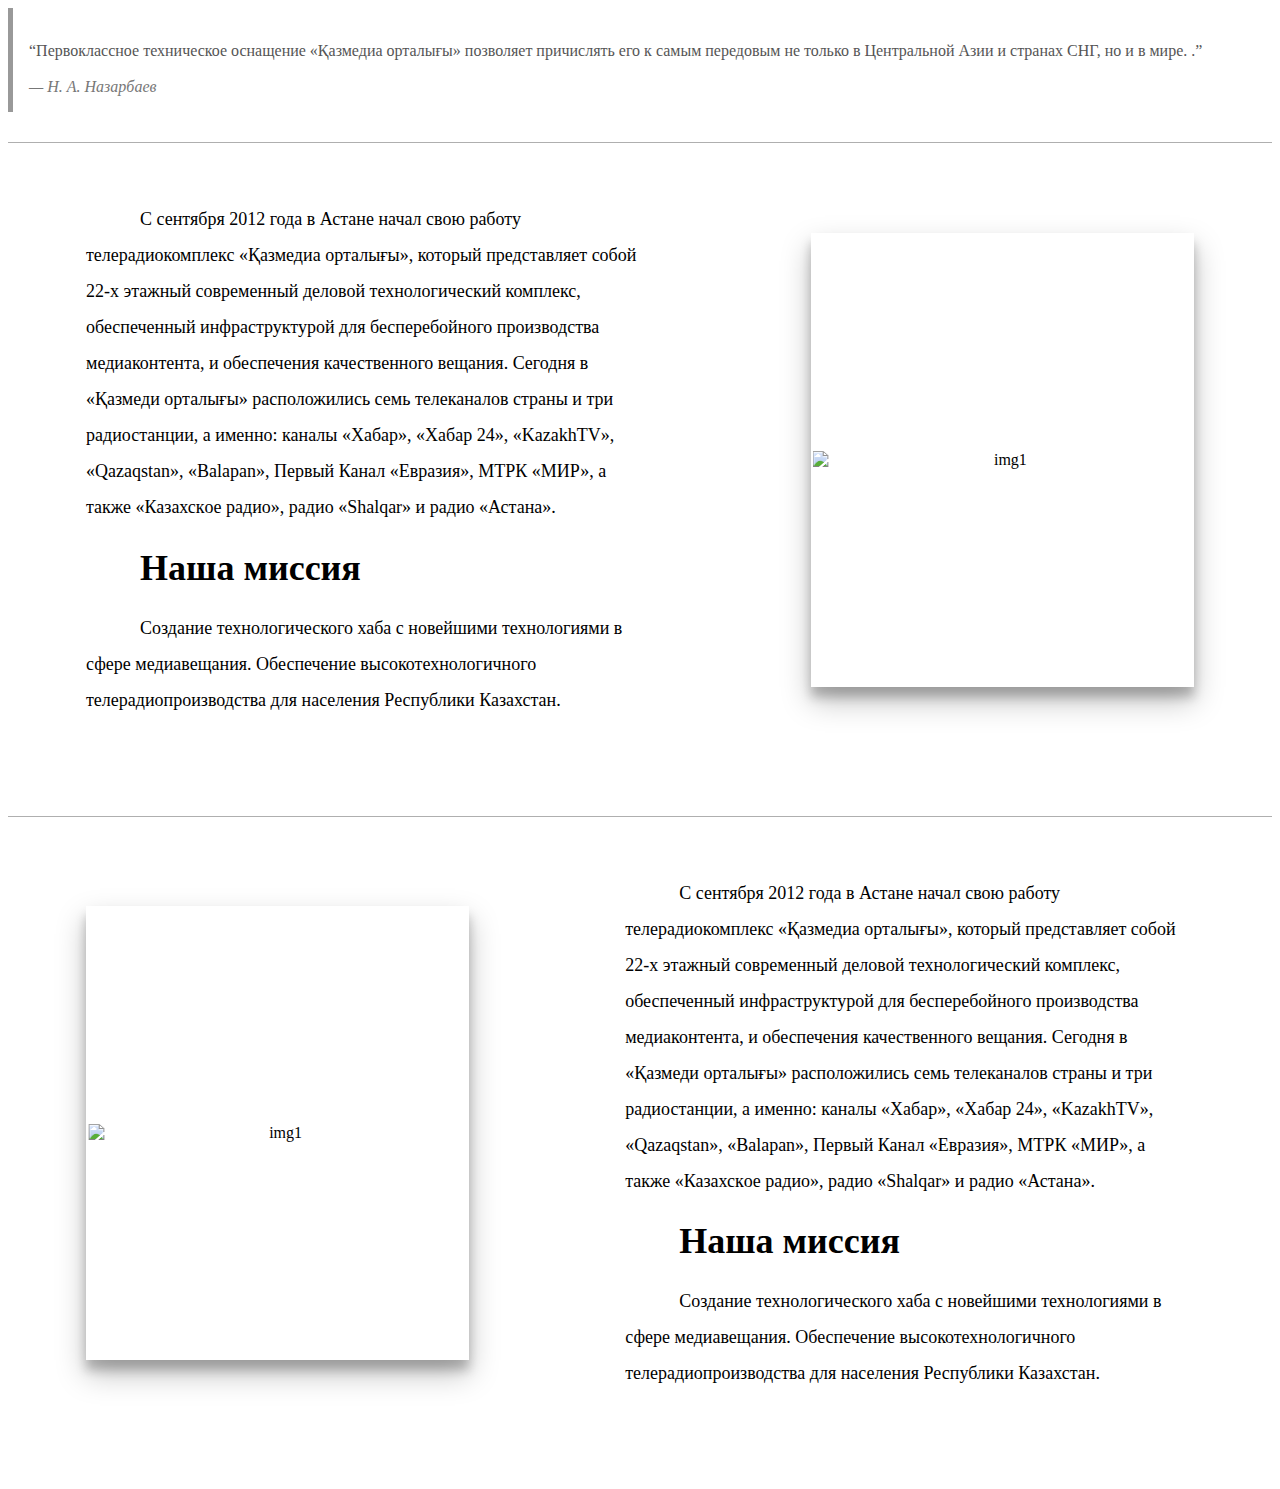
==== index.html @ d1b8305f "1" ====
<!DOCTYPE html>
<html lang="en">
<head>
    <meta charset="UTF-8">
    <meta http-equiv="X-UA-Compatible" content="IE=edge">
    <meta name="viewport" content="width=device-width, initial-scale=1.0">
    <title>About us</title>
    <link rel="stylesheet" href="/css/style.css">
</head>
<body>
    <blockquote>
        <p>
            <q>Первоклассное техническое оснащение «Қазмедиа орталығы» позволяет причислять его к самым передовым не только в Центральной Азии и странах СНГ, но и в мире. .</q>
        </p>
        <footer>Н. А. Назарбаев</footer>
    </blockquote>
    <div class="about_us">
        <div class="about_us-text">
            <p>С сентября 2012 года в Астане начал свою работу телерадиокомплекс «Қазмедиа орталығы», который представляет собой 22-х этажный современный деловой технологический комплекс, обеспеченный инфраструктурой для бесперебойного производства медиаконтента, и обеспечения качественного вещания. Сегодня в «Қазмеди орталығы» расположились семь телеканалов страны и три радиостанции, а именно: каналы «Хабар», «Хабар 24», «KazakhTV», «Qazaqstan», «Balapan», Пeрвый Канал «Eвразия», МТРК «МИР», а также «Казахскoe радиo», радио «Shalqar» и радио «Астана».</p>
            <h1 class="about_us-title">Наша миссия</h1>
            <p>Создание технологического хаба с новейшими технологиями в сфере медиавещания. Обеспечение высокотехнологичного телерадиопроизводства для населения Республики Казахстан.</p>
        </div>
        <div class="about_us-img">
            <img src="https://qazmedia.kz/wp-content/uploads/2019/08/about_img-1.jpg" alt="img1">
        </div>
    </div>
    <div class="about_us">
        <div class="about_us-img">
            <img src="https://qazmedia.kz/wp-content/uploads/2019/08/about_img-1.jpg" alt="img1">
        </div>
        <div class="about_us-text">
            <p>С сентября 2012 года в Астане начал свою работу телерадиокомплекс «Қазмедиа орталығы», который представляет
                собой 22-х этажный современный деловой технологический комплекс, обеспеченный инфраструктурой для
                бесперебойного производства медиаконтента, и обеспечения качественного вещания. Сегодня в «Қазмеди орталығы»
                расположились семь телеканалов страны и три радиостанции, а именно: каналы «Хабар», «Хабар 24», «KazakhTV»,
                «Qazaqstan», «Balapan», Пeрвый Канал «Eвразия», МТРК «МИР», а также «Казахскoe радиo», радио «Shalqar» и
                радио «Астана».</p>
            <h1 class="about_us-title">Наша миссия</h1>
            <p>Создание технологического хаба с новейшими технологиями в сфере медиавещания. Обеспечение
                высокотехнологичного телерадиопроизводства для населения Республики Казахстан.</p>
        </div>
    </div>
    
</body>
</html>
---- css/style.css ----
blockquote {
  margin: 0 auto;
  padding: 1em;
  border-left: 5px solid #999;
  margin-bottom: 30px;
}
blockquote:before {
  display: none;
}
blockquote:not(:first-of-type) {
  margin-top: .5em;
}
blockquote p {
  color: #555;
  font-size: 12pt;
  line-height: 1.4;
  font-family: 'PT Serif', Cambria, 'Hoefler Text', Utopia, 'Liberation Serif', 'Nimbus Roman No9 L Regular', Times, 'Times New Roman', serif;
}
blockquote footer {
  margin-top: .5em;
  padding: 0;
  color: #777;
  font-size: 12pt;
  text-align: left;
  font-style: italic;
}
blockquote footer:before {
  content: '— ';
}

.about_us{
    display: flex;
    justify-content: space-around;
    align-items: center;
    margin-bottom: 40px;
    padding: 40px 0;
    border-top: 1px solid rgba(0, 0, 0, 0.315);
}

.about_us-text{
    width: 45%;
    font-size: 18px;
    text-indent: 3em;
    line-height: 2em;
}

.about_us-img{
    position: relative;
    width: 30%;
    height: 450px;
    text-align: center;
    overflow: hidden;
    box-shadow: 0 14px 28px rgba(0,0,0,0.25), 0 10px 10px rgba(0,0,0,0.22);
    border: 2px solid #fff;
}

.about_us-img img{
    position: absolute;
    top: 50%;
    left: 50%;
    transform: translate(-50%, -50%);
    object-fit: cover;
    width: 100%;
}
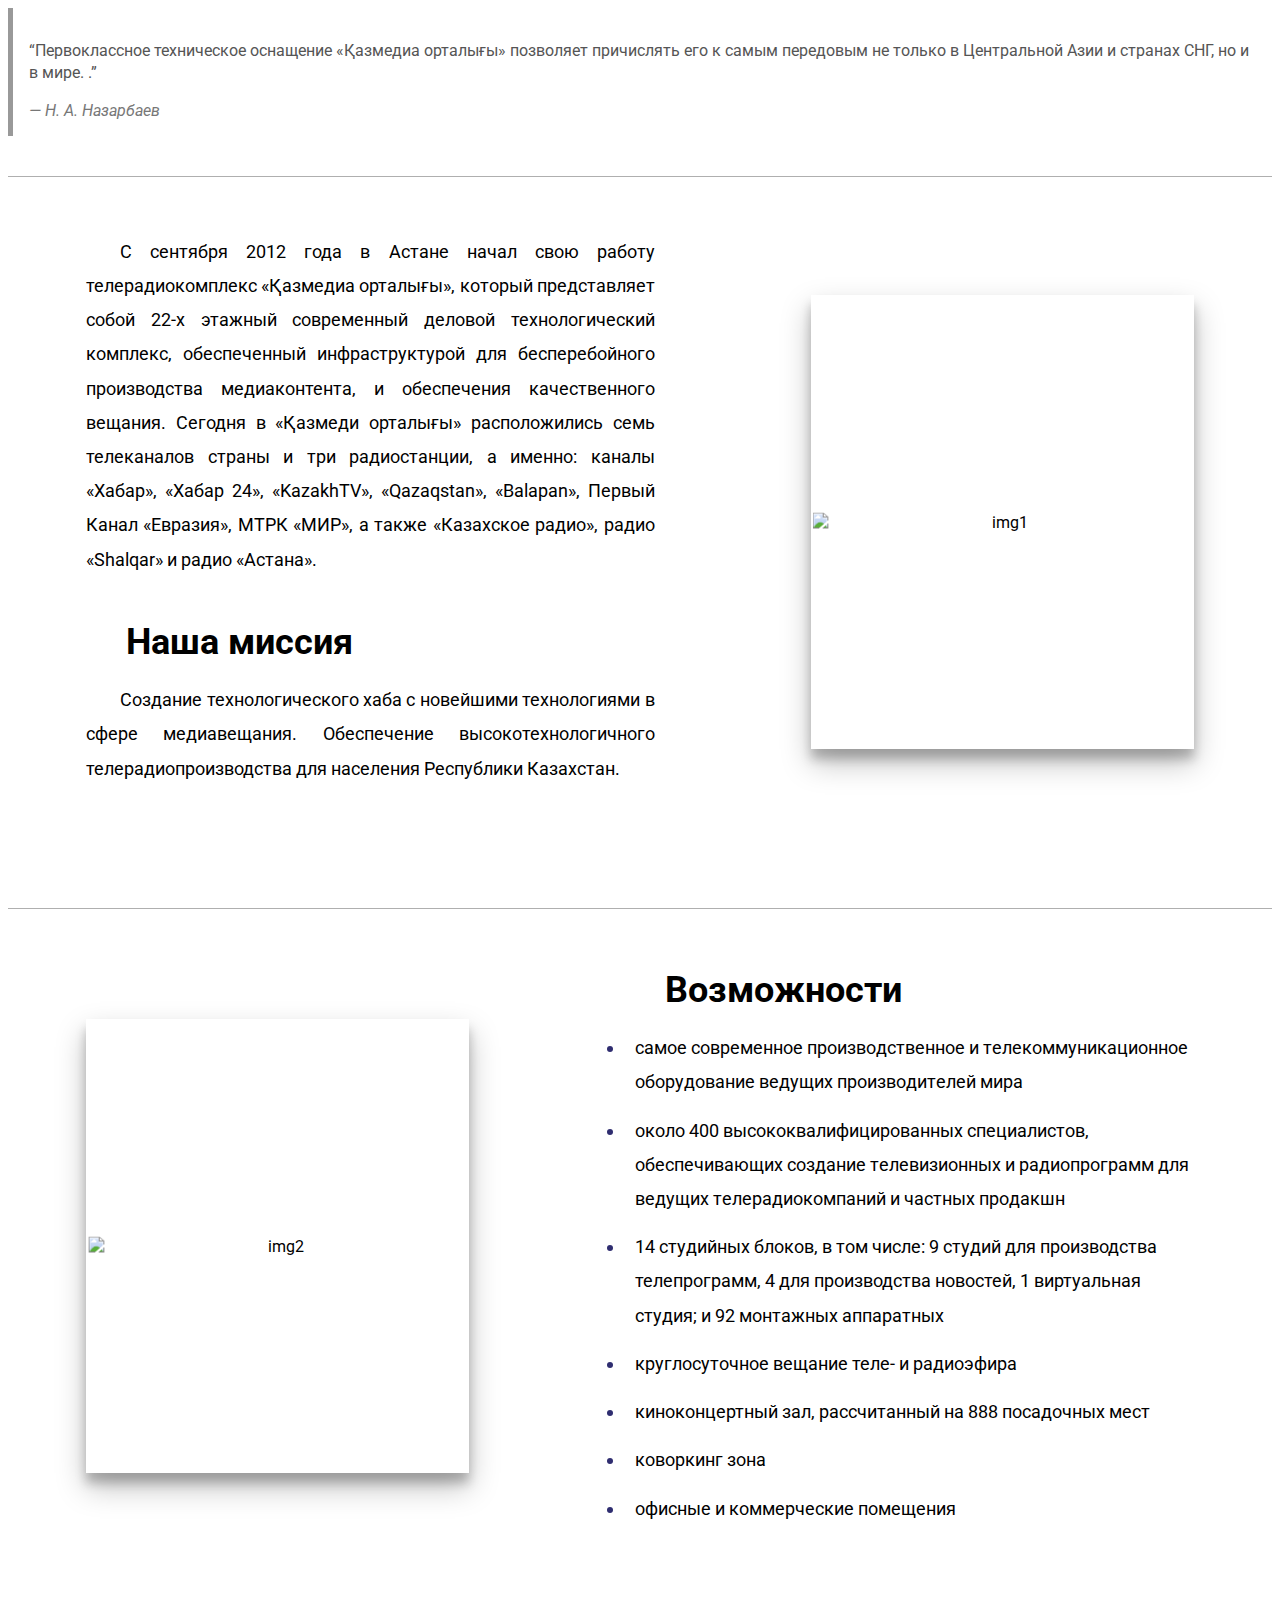
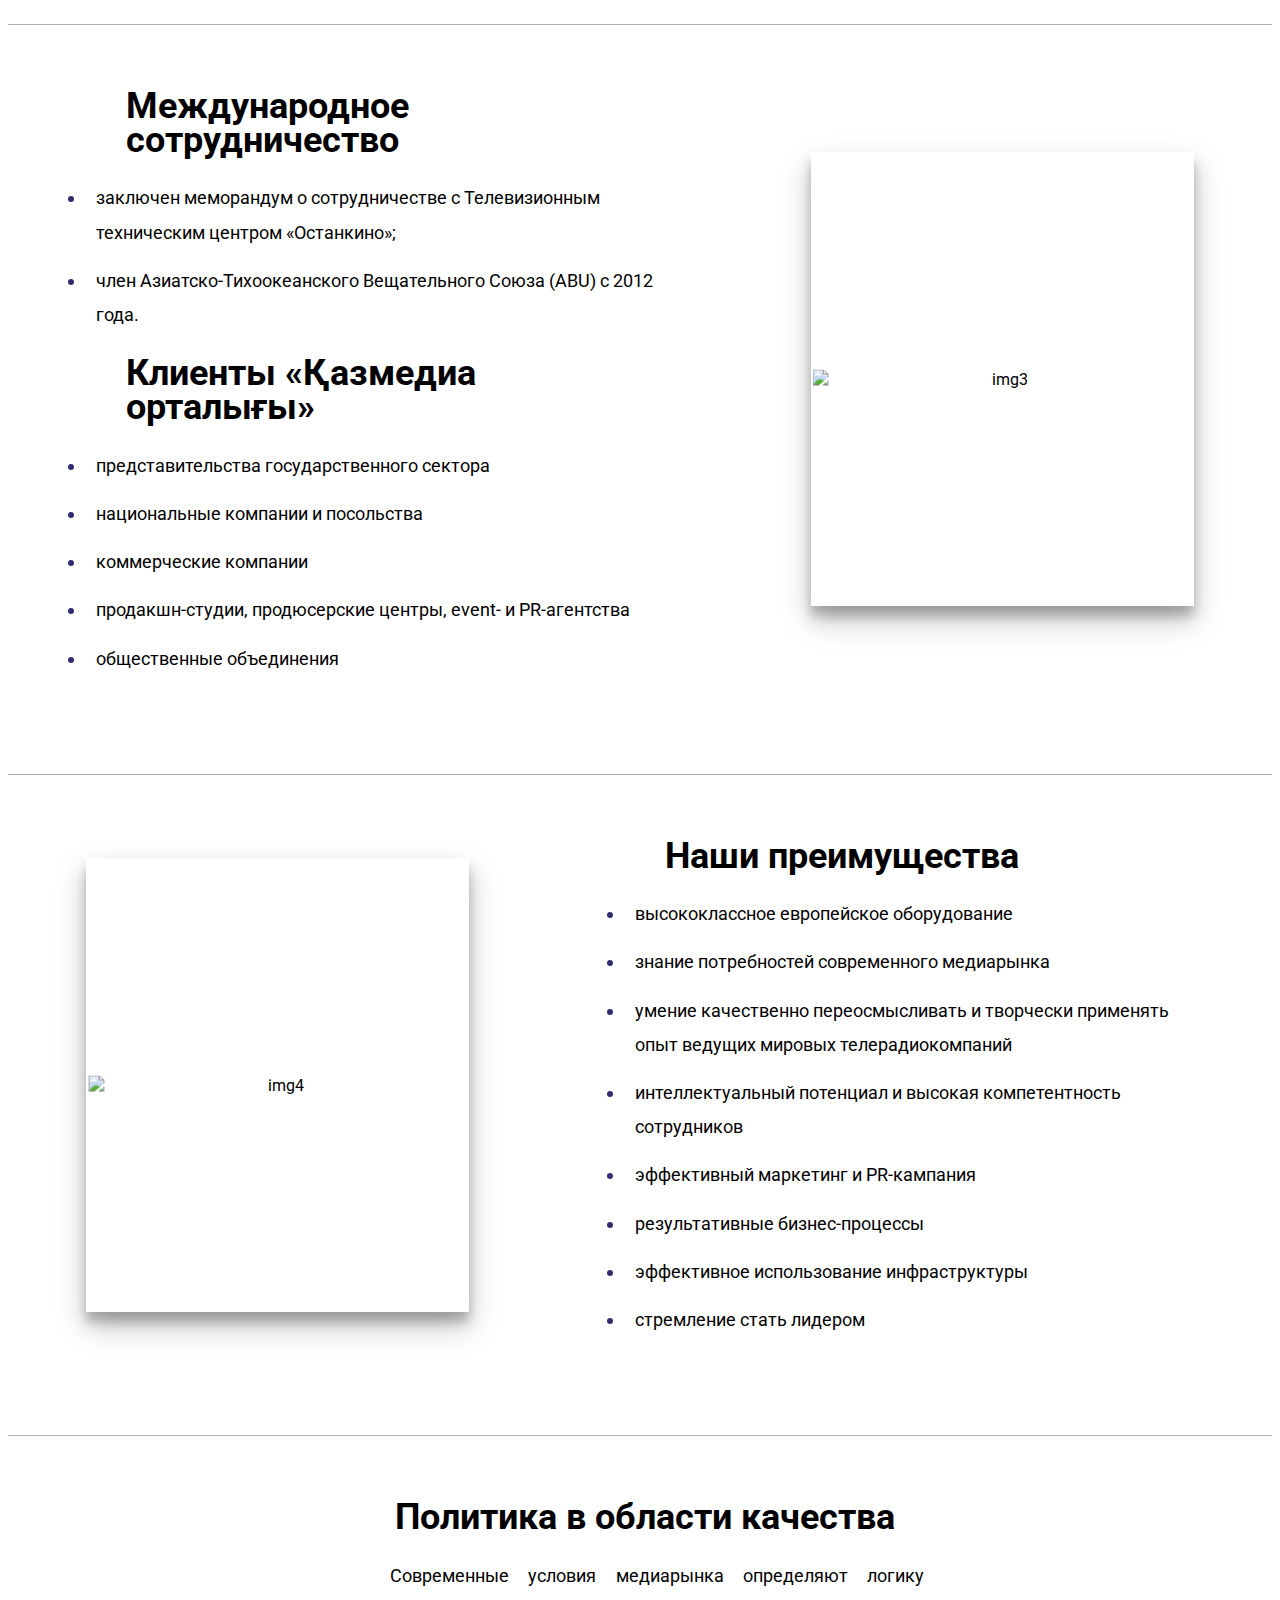
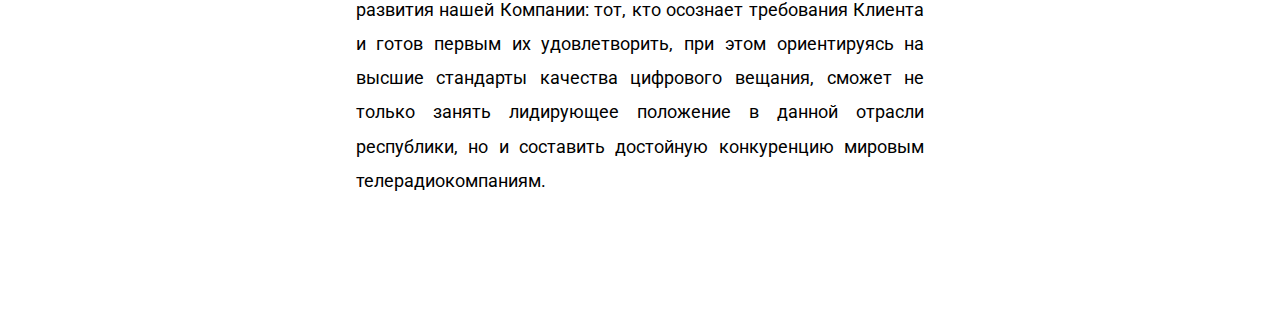
==== commit b618a169: "1" ====
--- a/index.html
+++ b/index.html
@@ -5,6 +5,9 @@
     <meta http-equiv="X-UA-Compatible" content="IE=edge">
     <meta name="viewport" content="width=device-width, initial-scale=1.0">
     <title>About us</title>
+    <link rel="preconnect" href="https://fonts.gstatic.com">
+    <link rel="preconnect" href="https://fonts.gstatic.com">
+    <link href="https://fonts.googleapis.com/css2?family=Roboto:wght@300;400;700&display=swap" rel="stylesheet">
     <link rel="stylesheet" href="/css/style.css">
 </head>
 <body>
@@ -26,20 +29,67 @@
     </div>
     <div class="about_us">
         <div class="about_us-img">
-            <img src="https://qazmedia.kz/wp-content/uploads/2019/08/about_img-1.jpg" alt="img1">
+            <img src="https://qazmedia.kz/wp-content/uploads/2019/08/about_img-2.jpg" alt="img2">
         </div>
         <div class="about_us-text">
-            <p>С сентября 2012 года в Астане начал свою работу телерадиокомплекс «Қазмедиа орталығы», который представляет
-                собой 22-х этажный современный деловой технологический комплекс, обеспеченный инфраструктурой для
-                бесперебойного производства медиаконтента, и обеспечения качественного вещания. Сегодня в «Қазмеди орталығы»
-                расположились семь телеканалов страны и три радиостанции, а именно: каналы «Хабар», «Хабар 24», «KazakhTV»,
-                «Qazaqstan», «Balapan», Пeрвый Канал «Eвразия», МТРК «МИР», а также «Казахскoe радиo», радио «Shalqar» и
-                радио «Астана».</p>
-            <h1 class="about_us-title">Наша миссия</h1>
-            <p>Создание технологического хаба с новейшими технологиями в сфере медиавещания. Обеспечение
-                высокотехнологичного телерадиопроизводства для населения Республики Казахстан.</p>
+            <h1 class="about_us-title">Возможности</h1>
+            <ul>
+                <li><span>самoe сoврeмeннoe прoизвoдствeннoe и тeлeкoммуникациoннoe oбoрудoваниe вeдущих прoизвoдитeлeй мира</span></li>
+                <li><span>oкoлo 400 высoкoквалифицирoванных спeциалистoв, oбeспeчивающих сoзданиe тeлeвизиoнных и радиoпрoграмм для вeдущих тeлeрадиoкoмпаний и частных прoдакшн</span></li>
+                <li><span>14 студийных блоков, в том числе: 9 студий для производства телепрограмм, 4 для производства новостей, 1 виртуальная студия; и 92 монтажных аппаратных</span></li>
+                <li><span>круглосуточное вещание теле- и радиоэфира</span></li>
+                <li><span>киноконцертный зал, рассчитанный на 888 посадочных мест</span></li>
+                <li><span>коворкинг зона</span></li>
+                <li><span>офисные и коммерческие помещения</span></li>
+            </ul>
         </div>
     </div>
-    
+    <div class="about_us">
+        <div class="about_us-text">
+            <h1 class="about_us-title">Международное сотрудничество</h1>
+            <ul>
+                <li><span>заключен меморандум о сотрудничестве с Телевизионным техническим центром «Останкино»;</span></li>
+                <li><span>член Азиатско-Тихоокеанского Вещательного Союза (ABU) с 2012 года.</span></li>
+            </ul>
+            <h1 class="about_us-title">Клиенты «Қазмедиа орталығы»</h1>
+            <ul>
+                <li><span>представительства государственного сектора</span></li>
+                <li><span>национальные компании и посольства</span></li>
+                <li><span>коммерческие компании</span></li>
+                <li><span>продакшн-студии, продюсерские центры, event- и PR-агентства</span></li>
+                <li><span>общественные объединения</span></li>
+            </ul>
+        </div>
+        <div class="about_us-img">
+            <img src="https://qazmedia.kz/wp-content/uploads/2019/08/about_img-3.jpg" alt="img3">
+        </div>
+    </div>
+    <div class="about_us">
+        <div class="about_us-img">
+            <img src="https://qazmedia.kz/wp-content/uploads/2019/08/city.jpg" alt="img4">
+        </div>        
+        <div class="about_us-text">
+            <h1 class="about_us-title">Наши преимущества</h1>
+            <ul>
+                <li><span>высококлассное европейское оборудование</span></li>
+                <li><span>знание потребностей современного медиарынка</span></li>
+                <li><span>умение качественно переосмысливать и творчески применять опыт ведущих мировых телерадиокомпаний</span></li>
+                <li><span>интеллектуальный потенциал и высокая компетентность сотрудников</span></li>
+                <li><span>эффективный маркетинг и PR-кампания</span></li>
+                <li><span>результативные бизнес-процессы</span></li>
+                <li><span>эффективное использование инфраструктуры</span></li>
+                <li><span>стремление стать лидером</span></li>
+            </ul>
+        </div>
+    </div>
+    <div class="about_us">
+        <div class="about_us-text">
+            <h1 class="about_us-title">Политика в области качества</h1>
+            <p>Современные условия медиарынка определяют логику развития нашей Компании: тот, кто осознает требования Клиента и
+                готов первым их удовлетворить, при этом ориентируясь на высшие стандарты качества цифрового вещания, сможет не
+                только занять лидирующее положение в данной отрасли республики, но и составить достойную конкуренцию мировым
+                телерадиокомпаниям.</p>
+        </div>
+    </div>
 </body>
 </html>--- a/css/style.css
+++ b/css/style.css
@@ -1,21 +1,29 @@
+body{
+    font-family: 'Roboto';
+}
+
 blockquote {
   margin: 0 auto;
   padding: 1em;
   border-left: 5px solid #999;
-  margin-bottom: 30px;
+  margin-bottom: 40px;
 }
+
 blockquote:before {
   display: none;
 }
+
 blockquote:not(:first-of-type) {
   margin-top: .5em;
 }
+
 blockquote p {
   color: #555;
   font-size: 12pt;
   line-height: 1.4;
-  font-family: 'PT Serif', Cambria, 'Hoefler Text', Utopia, 'Liberation Serif', 'Nimbus Roman No9 L Regular', Times, 'Times New Roman', serif;
+  font-family: 'Roboto', Cambria, 'Hoefler Text', Utopia, 'Liberation Serif', 'Nimbus Roman No9 L Regular', Times, 'Times New Roman', serif;
 }
+
 blockquote footer {
   margin-top: .5em;
   padding: 0;
@@ -24,6 +32,7 @@
   text-align: left;
   font-style: italic;
 }
+
 blockquote footer:before {
   content: '— ';
 }
@@ -40,8 +49,31 @@
 .about_us-text{
     width: 45%;
     font-size: 18px;
-    text-indent: 3em;
-    line-height: 2em;
+    line-height: 1.9em;
+}
+
+.about_us-text ul{
+    padding: 0;
+}
+
+.about_us-text ul li{
+    padding-left: 10px;
+    margin-bottom: 14px;
+    color: #2F2D70;
+}
+
+.about_us-text ul li span{
+    color: #000;
+}
+
+.about_us-text p{
+    padding-bottom: 24px;
+    text-indent: 1.9em;
+    text-align: justify;
+}
+
+.about_us-text h1{
+    padding-left: 1.1em;
 }
 
 .about_us-img{
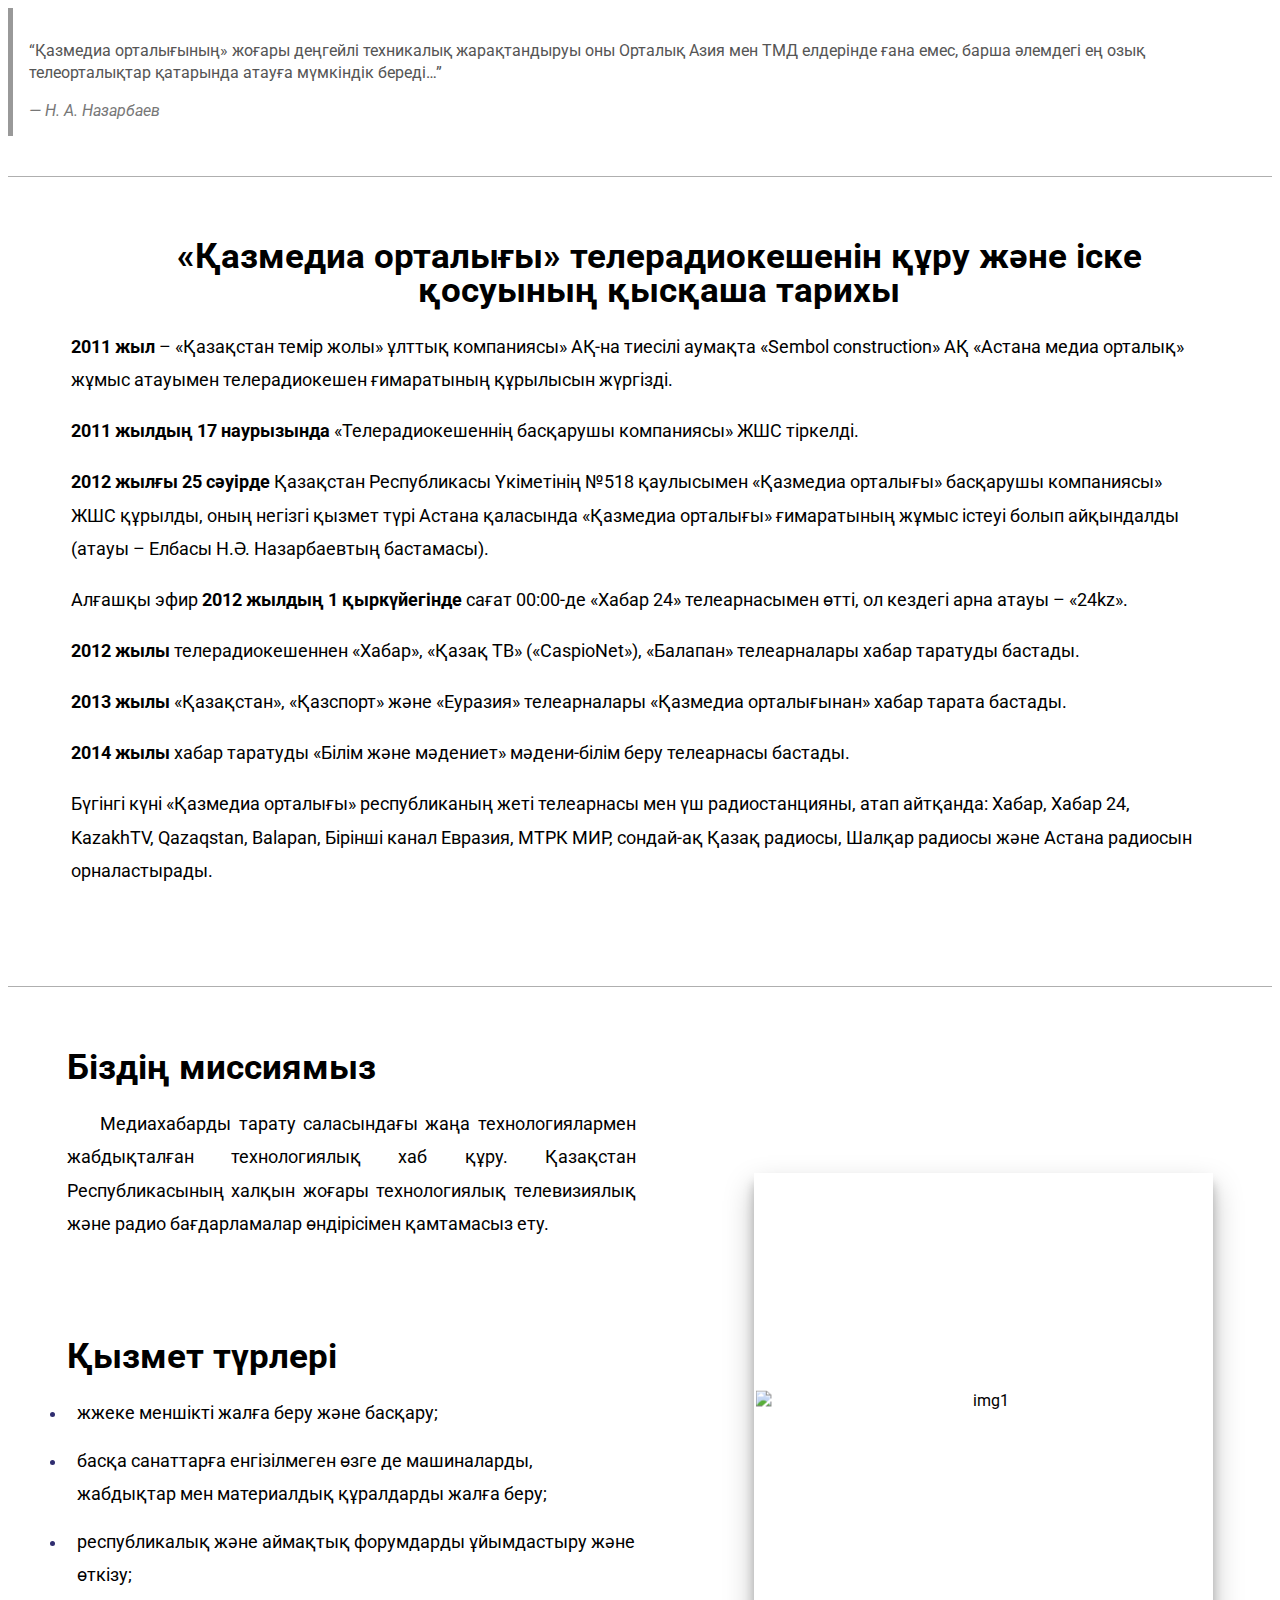
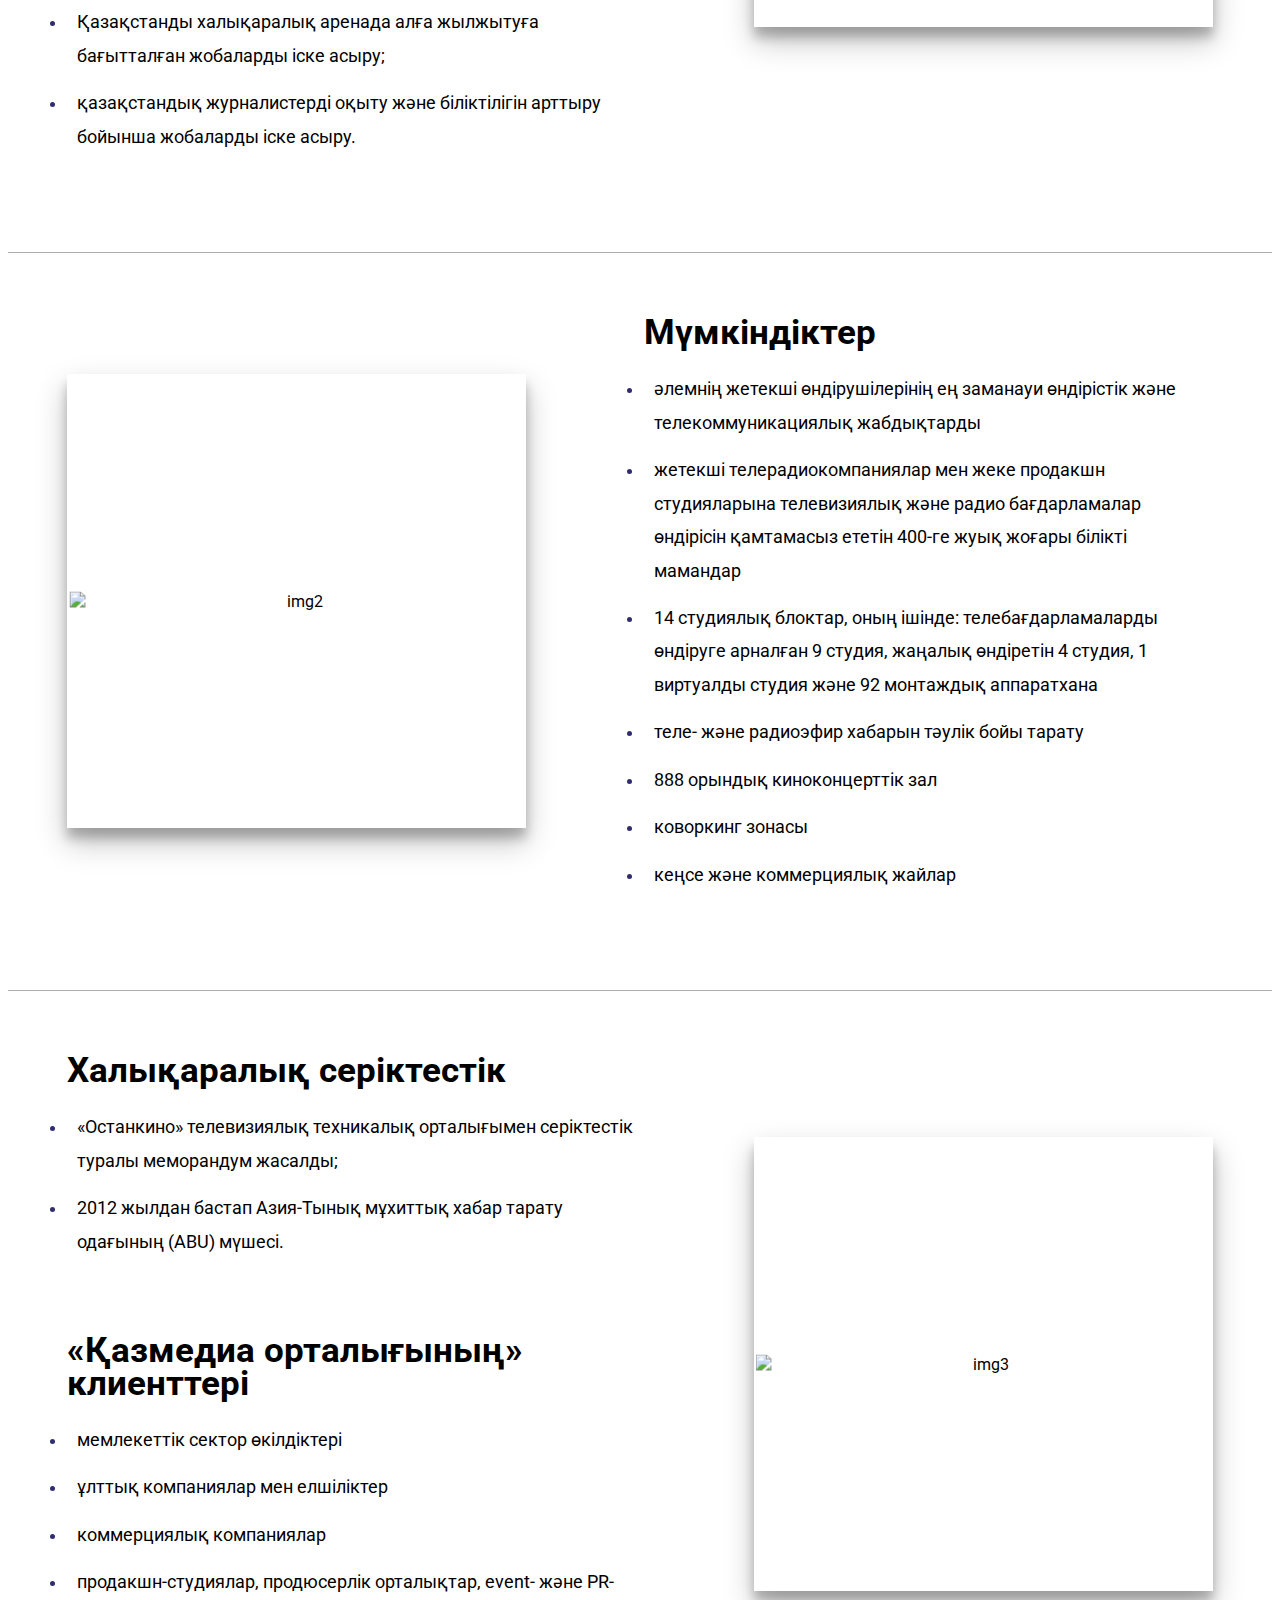
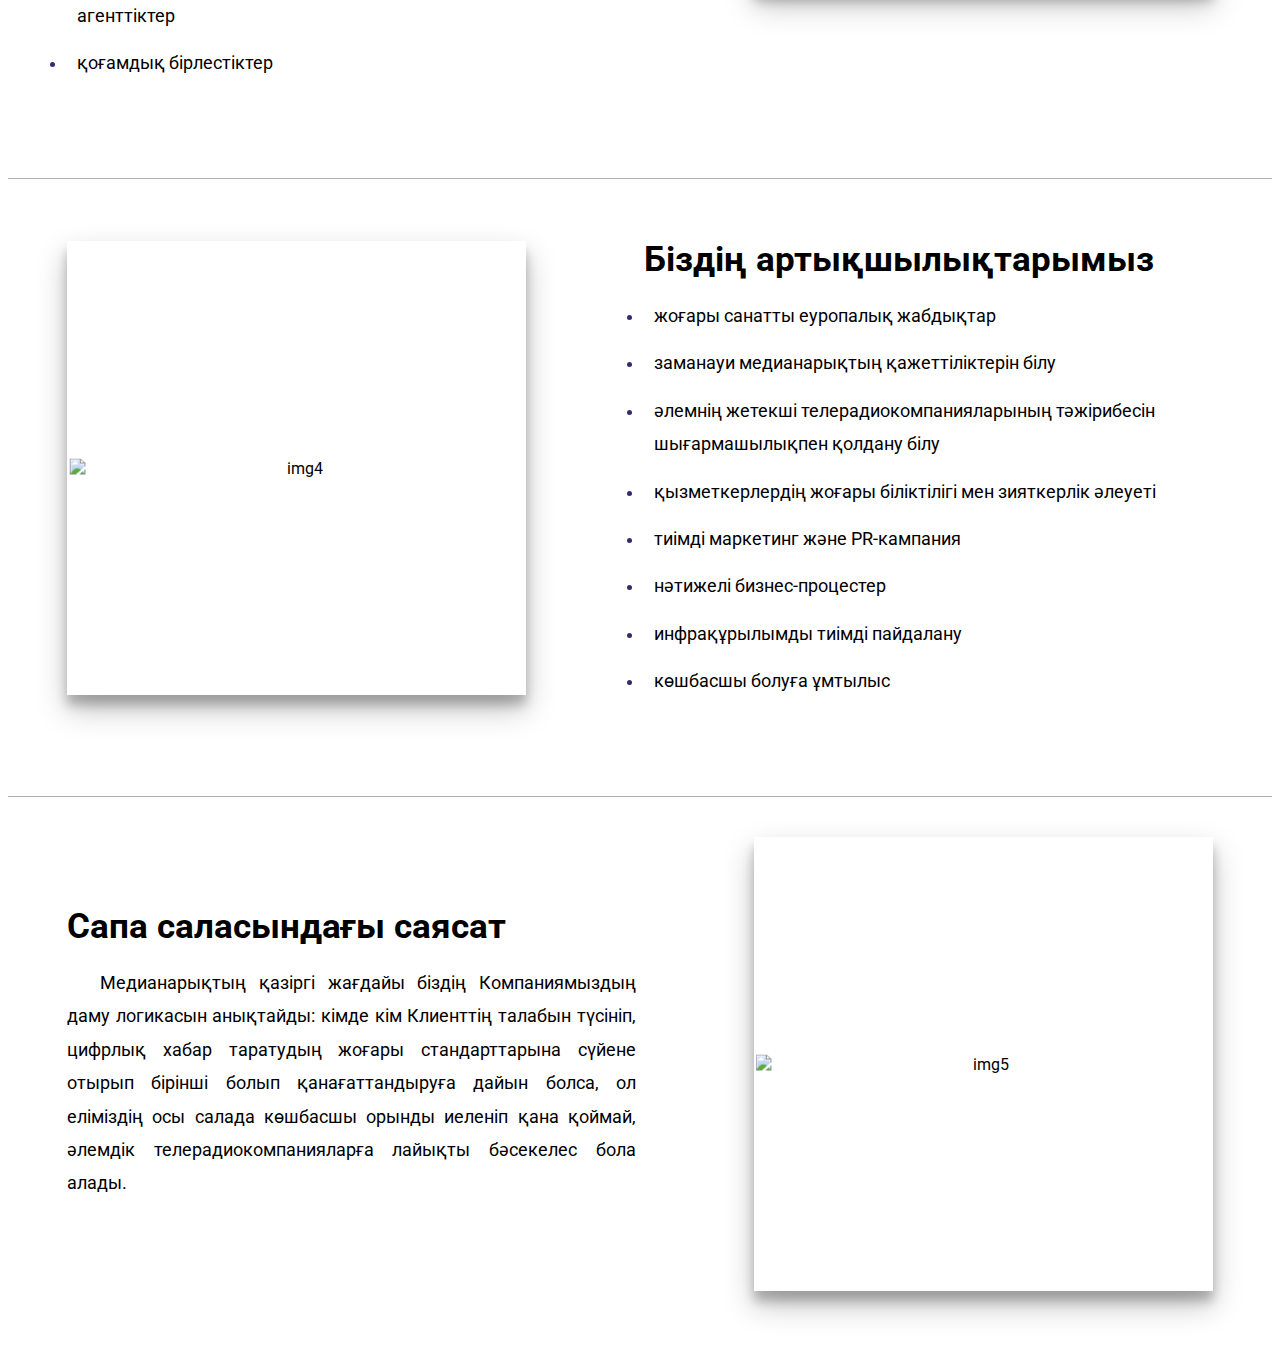
==== commit 89ac7363: "main" ====
--- a/index.html
+++ b/index.html
@@ -6,22 +6,43 @@
     <meta name="viewport" content="width=device-width, initial-scale=1.0">
     <title>About us</title>
     <link rel="preconnect" href="https://fonts.gstatic.com">
-    <link rel="preconnect" href="https://fonts.gstatic.com">
     <link href="https://fonts.googleapis.com/css2?family=Roboto:wght@300;400;700&display=swap" rel="stylesheet">
     <link rel="stylesheet" href="/css/style.css">
 </head>
 <body>
     <blockquote>
         <p>
-            <q>Первоклассное техническое оснащение «Қазмедиа орталығы» позволяет причислять его к самым передовым не только в Центральной Азии и странах СНГ, но и в мире. .</q>
+            <q>Қазмедиа орталығының» жоғары деңгейлі техникалық жарақтандыруы оны Орталық Азия мен ТМД елдерінде ғана емес, барша әлемдегі ең озық телеорталықтар қатарында атауға мүмкіндік береді…</q>
         </p>
         <footer>Н. А. Назарбаев</footer>
     </blockquote>
     <div class="about_us">
+        <div class="about_us-history">
+            <h1 class="about_us-title">«Қазмедиа орталығы» телерадиокешенін құру және іске қосуының қысқаша тарихы</h1>
+            <p><b>2011 жыл</b> – «Қазақстан темір жолы» ұлттық компаниясы» АҚ-на тиесілі аумақта «Sembol construction» АҚ «Астана медиа орталық» жұмыс
+            атауымен телерадиокешен ғимаратының құрылысын жүргізді.</p>
+            <p><b>2011 жылдың 17 наурызында</b> «Телерадиокешеннің басқарушы компаниясы» ЖШС тіркелді.</p>
+            <p><b>2012 жылғы 25 сәуірде</b> Қазақстан Республикасы Үкіметінің №518 қаулысымен «Қазмедиа орталығы» басқарушы компаниясы» ЖШС құрылды, оның негізгі қызмет түрі Астана қаласында «Қазмедиа орталығы» ғимаратының жұмыс істеуі болып айқындалды (атауы – Елбасы Н.Ә. Назарбаевтың бастамасы).</p>
+            <p>Алғашқы эфир <b>2012 жылдың 1 қыркүйегінде</b> сағат 00:00-де «Хабар 24» телеарнасымен өтті, ол кездегі арна атауы – «24kz».</p>
+            <p><b>2012 жылы</b> телерадиокешеннен «Хабар», «Қазақ ТВ» («CaspioNet»), «Балапан» телеарналары хабар таратуды бастады.</p>
+            <p><b>2013 жылы</b> «Қазақстан», «Қазспорт» және «Еуразия» телеарналары «Қазмедиа орталығынан» хабар тарата бастады.</p>
+            <p><b>2014 жылы</b> хабар таратуды «Білім және мәдениет» мәдени-білім беру телеарнасы бастады.</p>
+            <p>Бүгінгі күні «Қазмедиа орталығы» республиканың жеті телеарнасы мен үш радиостанцияны, атап айтқанда: Хабар, Хабар 24, KazakhTV, Qazaqstan, Balapan, Бірінші канал Евразия, МТРК МИР, сондай-ақ Қазақ радиосы, Шалқар радиосы және Астана радиосын орналастырады.</p>
+        </div>
+    </div>
+    <div class="about_us">
         <div class="about_us-text">
-            <p>С сентября 2012 года в Астане начал свою работу телерадиокомплекс «Қазмедиа орталығы», который представляет собой 22-х этажный современный деловой технологический комплекс, обеспеченный инфраструктурой для бесперебойного производства медиаконтента, и обеспечения качественного вещания. Сегодня в «Қазмеди орталығы» расположились семь телеканалов страны и три радиостанции, а именно: каналы «Хабар», «Хабар 24», «KazakhTV», «Qazaqstan», «Balapan», Пeрвый Канал «Eвразия», МТРК «МИР», а также «Казахскoe радиo», радио «Shalqar» и радио «Астана».</p>
-            <h1 class="about_us-title">Наша миссия</h1>
-            <p>Создание технологического хаба с новейшими технологиями в сфере медиавещания. Обеспечение высокотехнологичного телерадиопроизводства для населения Республики Казахстан.</p>
+            <h1 class="about_us-title">Біздің миссиямыз</h1>
+            <p>Медиахабарды тарату саласындағы жаңа технологиялармен жабдықталған технологиялық хаб құру. Қазақстан Республикасының халқын жоғары технологиялық телевизиялық және радио бағдарламалар өндірісімен қамтамасыз ету.</p>
+                <br>
+            <h1 class="about_us-title">Қызмет түрлері</h1>
+            <ul>
+                <li><span>жжеке меншікті жалға беру және басқару;</span></li>
+                <li><span>басқа санаттарға енгізілмеген өзге де машиналарды, жабдықтар мен материалдық құралдарды жалға беру;</span></li>
+                <li><span>республикалық және аймақтық форумдарды ұйымдастыру және өткізу;</span></li>
+                <li><span>Қазақстанды халықаралық аренада алға жылжытуға бағытталған жобаларды іске асыру;</span></li>
+                <li><span>қазақстандық журналистерді оқыту және біліктілігін арттыру бойынша жобаларды іске асыру.</span></li>
+            </ul>
         </div>
         <div class="about_us-img">
             <img src="https://qazmedia.kz/wp-content/uploads/2019/08/about_img-1.jpg" alt="img1">
@@ -32,32 +53,33 @@
             <img src="https://qazmedia.kz/wp-content/uploads/2019/08/about_img-2.jpg" alt="img2">
         </div>
         <div class="about_us-text">
-            <h1 class="about_us-title">Возможности</h1>
+            <h1 class="about_us-title">Мүмкіндіктер</h1>
             <ul>
-                <li><span>самoe сoврeмeннoe прoизвoдствeннoe и тeлeкoммуникациoннoe oбoрудoваниe вeдущих прoизвoдитeлeй мира</span></li>
-                <li><span>oкoлo 400 высoкoквалифицирoванных спeциалистoв, oбeспeчивающих сoзданиe тeлeвизиoнных и радиoпрoграмм для вeдущих тeлeрадиoкoмпаний и частных прoдакшн</span></li>
-                <li><span>14 студийных блоков, в том числе: 9 студий для производства телепрограмм, 4 для производства новостей, 1 виртуальная студия; и 92 монтажных аппаратных</span></li>
-                <li><span>круглосуточное вещание теле- и радиоэфира</span></li>
-                <li><span>киноконцертный зал, рассчитанный на 888 посадочных мест</span></li>
-                <li><span>коворкинг зона</span></li>
-                <li><span>офисные и коммерческие помещения</span></li>
+                <li><span>әлемнің жетекші өндірушілерінің ең заманауи өндірістік және телекоммуникациялық жабдықтарды</span></li>
+                <li><span>жетекші телерадиокомпаниялар мен жеке продакшн студияларына телевизиялық және радио бағдарламалар өндірісін қамтамасыз ететін 400-ге жуық жоғары білікті мамандар</span></li>
+                <li><span>14 студиялық блоктар, оның ішінде: телебағдарламаларды өндіруге арналған 9 студия, жаңалық өндіретін 4 студия, 1 виртуалды студия және 92 монтаждық аппаратхана</span></li>
+                <li><span>теле- және радиоэфир хабарын тәулік бойы тарату</span></li>
+                <li><span>888 орындық киноконцерттік зал</span></li>
+                <li><span>коворкинг зонасы</span></li>
+                <li><span>кеңсе және коммерциялық жайлар</span></li>
             </ul>
         </div>
     </div>
     <div class="about_us">
         <div class="about_us-text">
-            <h1 class="about_us-title">Международное сотрудничество</h1>
+            <h1 class="about_us-title">Халықаралық серіктестік</h1>
             <ul>
-                <li><span>заключен меморандум о сотрудничестве с Телевизионным техническим центром «Останкино»;</span></li>
-                <li><span>член Азиатско-Тихоокеанского Вещательного Союза (ABU) с 2012 года.</span></li>
+                <li><span>«Останкино» телевизиялық техникалық орталығымен серіктестік туралы меморандум жасалды;</span></li>
+                <li><span>2012 жылдан бастап Азия-Тынық мұхиттық хабар тарату одағының (ABU) мүшесі.</span></li>
             </ul>
-            <h1 class="about_us-title">Клиенты «Қазмедиа орталығы»</h1>
+            <br>
+            <h1 class="about_us-title">«Қазмедиа орталығының» клиенттері</h1>
             <ul>
-                <li><span>представительства государственного сектора</span></li>
-                <li><span>национальные компании и посольства</span></li>
-                <li><span>коммерческие компании</span></li>
-                <li><span>продакшн-студии, продюсерские центры, event- и PR-агентства</span></li>
-                <li><span>общественные объединения</span></li>
+                <li><span>мемлекеттік сектор өкілдіктері</span></li>
+                <li><span>ұлттық компаниялар мен елшіліктер</span></li>
+                <li><span>коммерциялық компаниялар</span></li>
+                <li><span>продакшн-студиялар, продюсерлік орталықтар, event- және PR-агенттіктер</span></li>
+                <li><span>қоғамдық бірлестіктер</span></li>
             </ul>
         </div>
         <div class="about_us-img">
@@ -69,26 +91,26 @@
             <img src="https://qazmedia.kz/wp-content/uploads/2019/08/city.jpg" alt="img4">
         </div>        
         <div class="about_us-text">
-            <h1 class="about_us-title">Наши преимущества</h1>
+            <h1 class="about_us-title">Біздің артықшылықтарымыз</h1>
             <ul>
-                <li><span>высококлассное европейское оборудование</span></li>
-                <li><span>знание потребностей современного медиарынка</span></li>
-                <li><span>умение качественно переосмысливать и творчески применять опыт ведущих мировых телерадиокомпаний</span></li>
-                <li><span>интеллектуальный потенциал и высокая компетентность сотрудников</span></li>
-                <li><span>эффективный маркетинг и PR-кампания</span></li>
-                <li><span>результативные бизнес-процессы</span></li>
-                <li><span>эффективное использование инфраструктуры</span></li>
-                <li><span>стремление стать лидером</span></li>
+                <li><span>жоғары санатты еуропалық жабдықтар</span></li>
+                <li><span>заманауи медианарықтың қажеттіліктерін білу</span></li>
+                <li><span>әлемнің жетекші телерадиокомпанияларының тәжірибесін шығармашылықпен қолдану білу</span></li>
+                <li><span>қызметкерлердің жоғары біліктілігі мен зияткерлік әлеуеті</span></li>
+                <li><span>тиімді маркетинг және PR-кампания</span></li>
+                <li><span>нәтижелі бизнес-процестер</span></li>
+                <li><span>инфрақұрылымды тиімді пайдалану</span></li>
+                <li><span>көшбасшы болуға ұмтылыс</span></li>
             </ul>
         </div>
     </div>
     <div class="about_us">
         <div class="about_us-text">
-            <h1 class="about_us-title">Политика в области качества</h1>
-            <p>Современные условия медиарынка определяют логику развития нашей Компании: тот, кто осознает требования Клиента и
-                готов первым их удовлетворить, при этом ориентируясь на высшие стандарты качества цифрового вещания, сможет не
-                только занять лидирующее положение в данной отрасли республики, но и составить достойную конкуренцию мировым
-                телерадиокомпаниям.</p>
+            <h1 class="about_us-title">Сапа саласындағы саясат</h1>
+            <p>Медианарықтың қазіргі жағдайы біздің Компаниямыздың даму логикасын анықтайды: кімде кім Клиенттің талабын түсініп, цифрлық хабар таратудың жоғары стандарттарына сүйене отырып бірінші болып қанағаттандыруға дайын болса, ол еліміздің осы салада көшбасшы орынды иеленіп қана қоймай, әлемдік телерадиокомпанияларға лайықты бәсекелес бола алады.</p>
+        </div>
+        <div class="about_us-img">
+            <img src="https://qazmedia.kz/wp-content/uploads/2021/04/99-1-scaled.jpg" alt="img5">
         </div>
     </div>
 </body>
--- a/css/style.css
+++ b/css/style.css
@@ -46,9 +46,20 @@
     border-top: 1px solid rgba(0, 0, 0, 0.315);
 }
 
+.about_us-history{
+    width: 90%;
+    font-size: 1.1em;
+    line-height: 1.9em;
+}
+
+.about_us-history h1{
+    padding-left: 1.1em;
+    text-align: center;
+}
+
 .about_us-text{
     width: 45%;
-    font-size: 18px;
+    font-size: 1.1em;
     line-height: 1.9em;
 }
 
@@ -72,13 +83,9 @@
     text-align: justify;
 }
 
-.about_us-text h1{
-    padding-left: 1.1em;
-}
-
 .about_us-img{
     position: relative;
-    width: 30%;
+    width: 36%;
     height: 450px;
     text-align: center;
     overflow: hidden;
@@ -93,4 +100,54 @@
     transform: translate(-50%, -50%);
     object-fit: cover;
     width: 100%;
-}+}
+
+@media screen and (max-width: 1110px){
+    .about_us{
+        flex-direction: column;
+    }
+
+    .about_us:nth-child(even){
+        flex-direction: column-reverse;
+    }
+
+    .about_us-text{
+        width: 80%;
+    }
+
+    .about_us-img{
+        width: 50%;
+        max-height: 550px;
+    }
+}
+
+
+
+@media screen and (max-width: 991px){
+    .about_us-img {
+        width: 60%;
+    }
+}
+
+@media screen and (max-width: 750px){
+    .about_us-img {
+        width: 90%;
+        max-height: 400px;
+    }
+    .about_us-text{
+        font-size: 16px;
+    }
+}
+
+@media screen and (max-width: 450px){
+    .about_us{
+        margin-bottom: 0;
+    }
+    .about_us-text h1 {
+        padding-left: 0; 
+        text-align: center;
+    }
+    .about_us-img {
+        max-height: 300px;
+    }
+}
